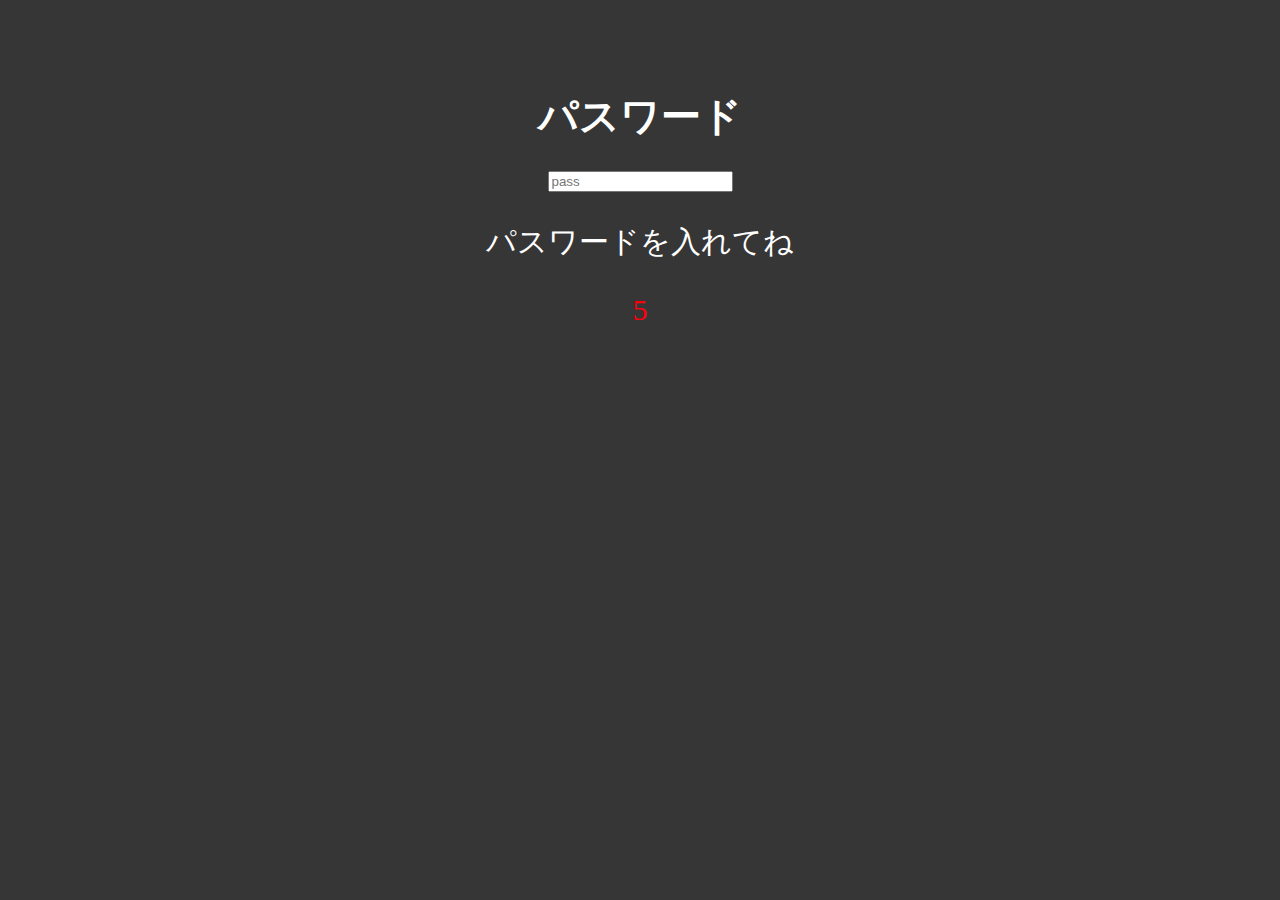
==== index.html @ 78721ce2 "Add files via upload" ====
<!DOCTYPE html>
<html lang="ja">
<head>
    <meta charset="UTF-8">
    <meta http-equiv="X-UA-Compatible" content="IE=edge">
    <meta name="viewport" content="width=device-width, initial-scale=1.0">
    <title>AO</title>
    <link rel="stylesheet" href="index.css">
</head>
<body>
    <br>
    <br>
    <br>
    <h1 class="white">パスワード</h1>
    <form id="form" class="mb-4">
    <input type="text" id="input" placeholder="pass">
    </form>
    <p id="text">パスワードを入れてね</p>
    <p id = num class="num">5</p>
    <a href="style.html"><p id="here" class="here"></p></a>
    <script type="text/javascript" src="index.js"></script>
</body>
</html>
---- index.css ----
html{
    background-color: rgb(54, 54, 54);
    text-align: center;
    color: white;
}
.white{
    color: white;
    text-align: center;
    font-size: 40px;
}
p{
    text-align: center;
    font-size: 30px;
}
.num{
    color: rgb(255, 0, 13);
}
.here{
    color: rgb(233, 229, 229);
}
.aohome{
    position: absolute;
    top: 0;
    left: 0;
    width: 100%;
    height: 100vh;
    display: flex;
    align-items: center;
    justify-content: center;
    font-size: 70px;
}
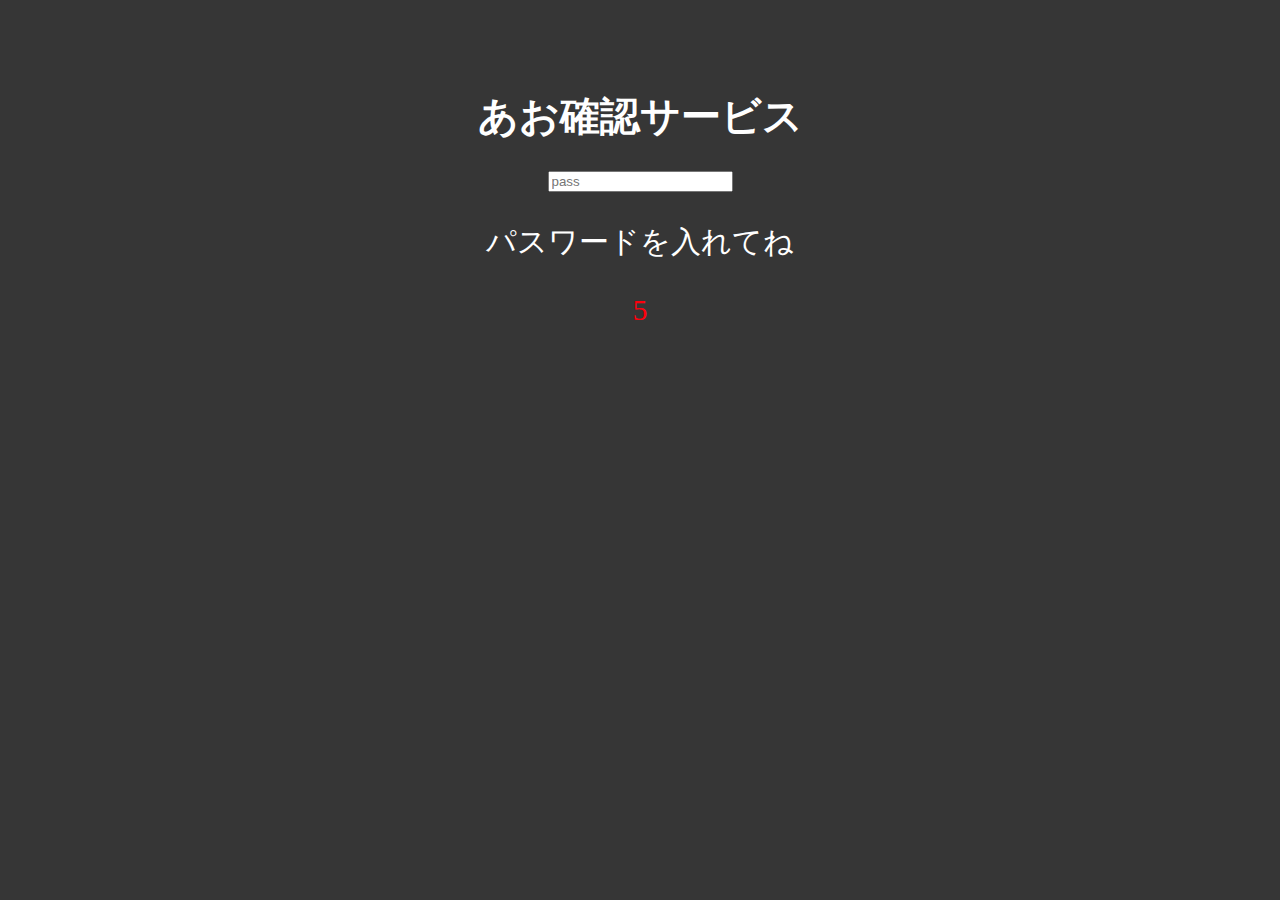
==== commit 76b3e4bf: "Update index.html" ====
--- a/index.html
+++ b/index.html
@@ -4,14 +4,14 @@
     <meta charset="UTF-8">
     <meta http-equiv="X-UA-Compatible" content="IE=edge">
     <meta name="viewport" content="width=device-width, initial-scale=1.0">
-    <title>AO</title>
+    <title>あお確認サービス</title>
     <link rel="stylesheet" href="index.css">
 </head>
 <body>
     <br>
     <br>
     <br>
-    <h1 class="white">パスワード</h1>
+    <h1 class="white">あお確認サービス</h1>
     <form id="form" class="mb-4">
     <input type="text" id="input" placeholder="pass">
     </form>
@@ -20,4 +20,4 @@
     <a href="style.html"><p id="here" class="here"></p></a>
     <script type="text/javascript" src="index.js"></script>
 </body>
-</html>+</html>
